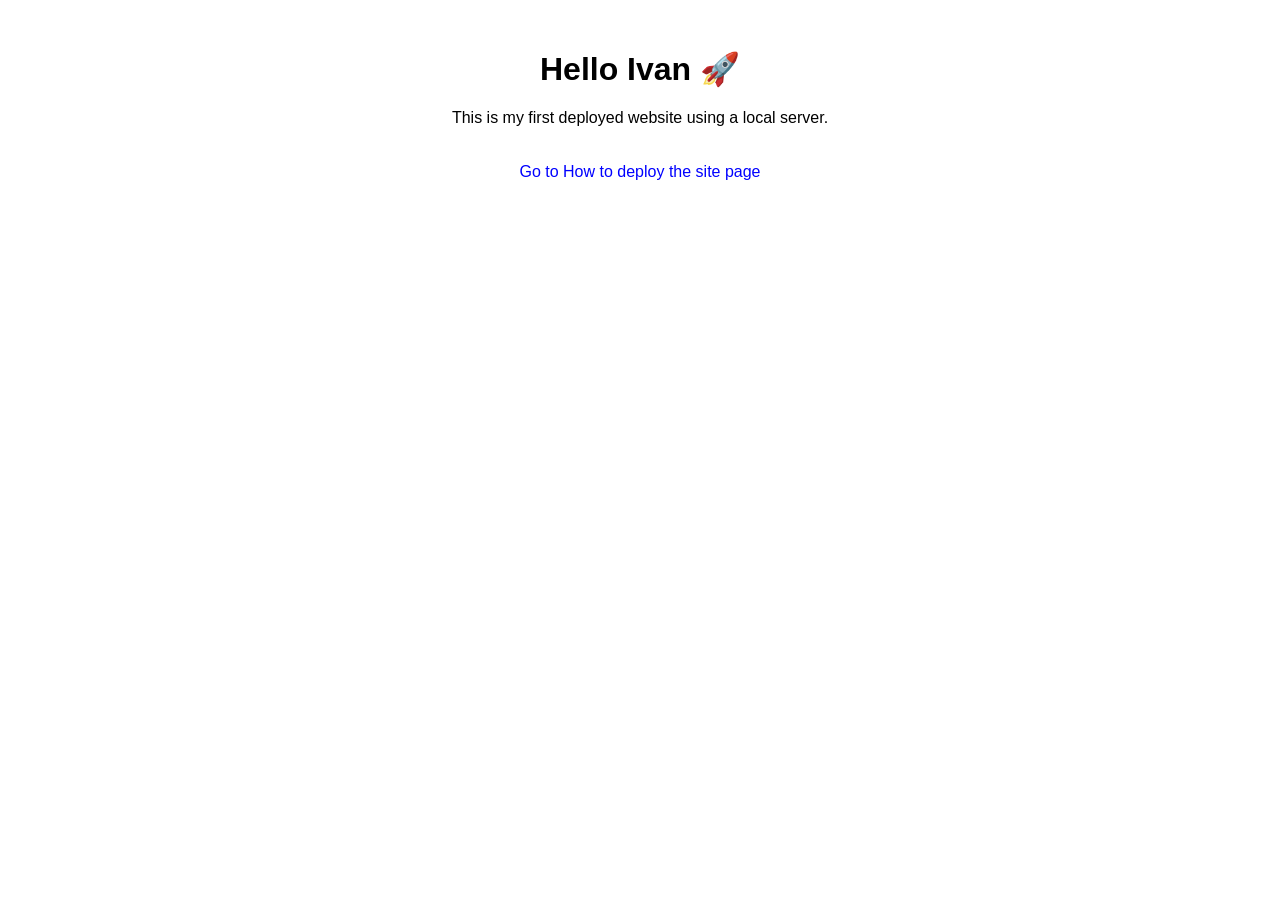
==== index.html @ 75ba7724 "Initial commit" ====
<!DOCTYPE html>
<html>
<head>
    <!-- Title shown in browser tab -->
    <title>My First Site</title>

    <!-- Link external CSS file for styling -->
    <link rel="stylesheet" href="style.css">
</head>
<body>

<!-- Main heading of the page -->
<h1>Hello Ivan 🚀</h1>

<!-- Simple paragraph text -->
<p>This is my first deployed website using a local server.</p>

<!-- Navigation link to another page -->
<a href="Deployment.html">Go to How to deploy the site page</a>

</body>
</html>
---- style.css ----
/* Style the whole page */
body {
    font-family: Arial;       /* Set font style */
    text-align: center;       /* Center all content */
    margin-top: 50px;         /* Push content down */
}

/* Style links */
a {
    display: inline-block;
    margin-top: 20px;
    text-decoration: none;    /* Remove underline */
    color: blue;
}
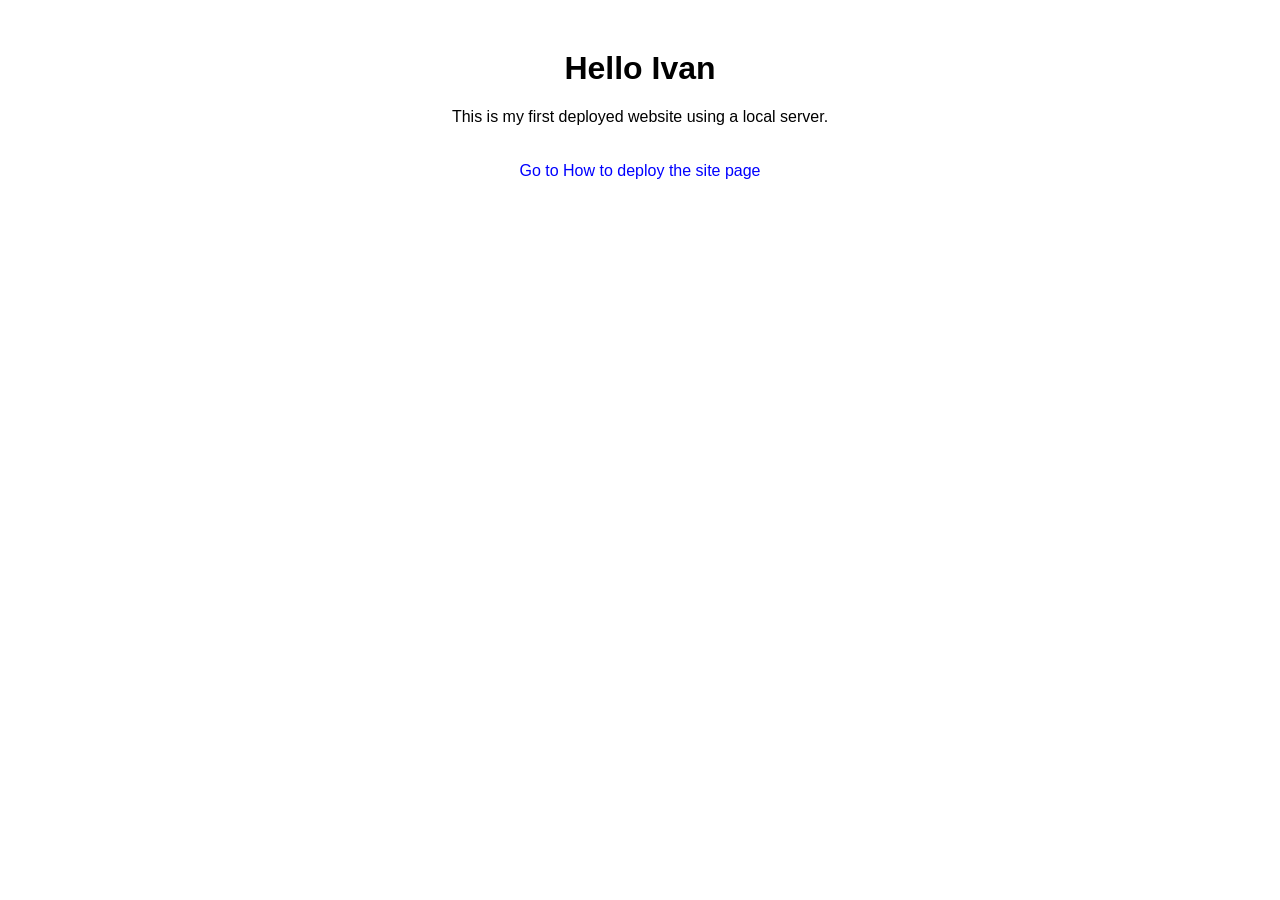
==== commit c9ca1177: "Update index.html" ====
--- a/index.html
+++ b/index.html
@@ -10,7 +10,7 @@
 <body>
 
 <!-- Main heading of the page -->
-<h1>Hello Ivan 🚀</h1>
+<h1>Hello Ivan</h1>
 
 <!-- Simple paragraph text -->
 <p>This is my first deployed website using a local server.</p>
